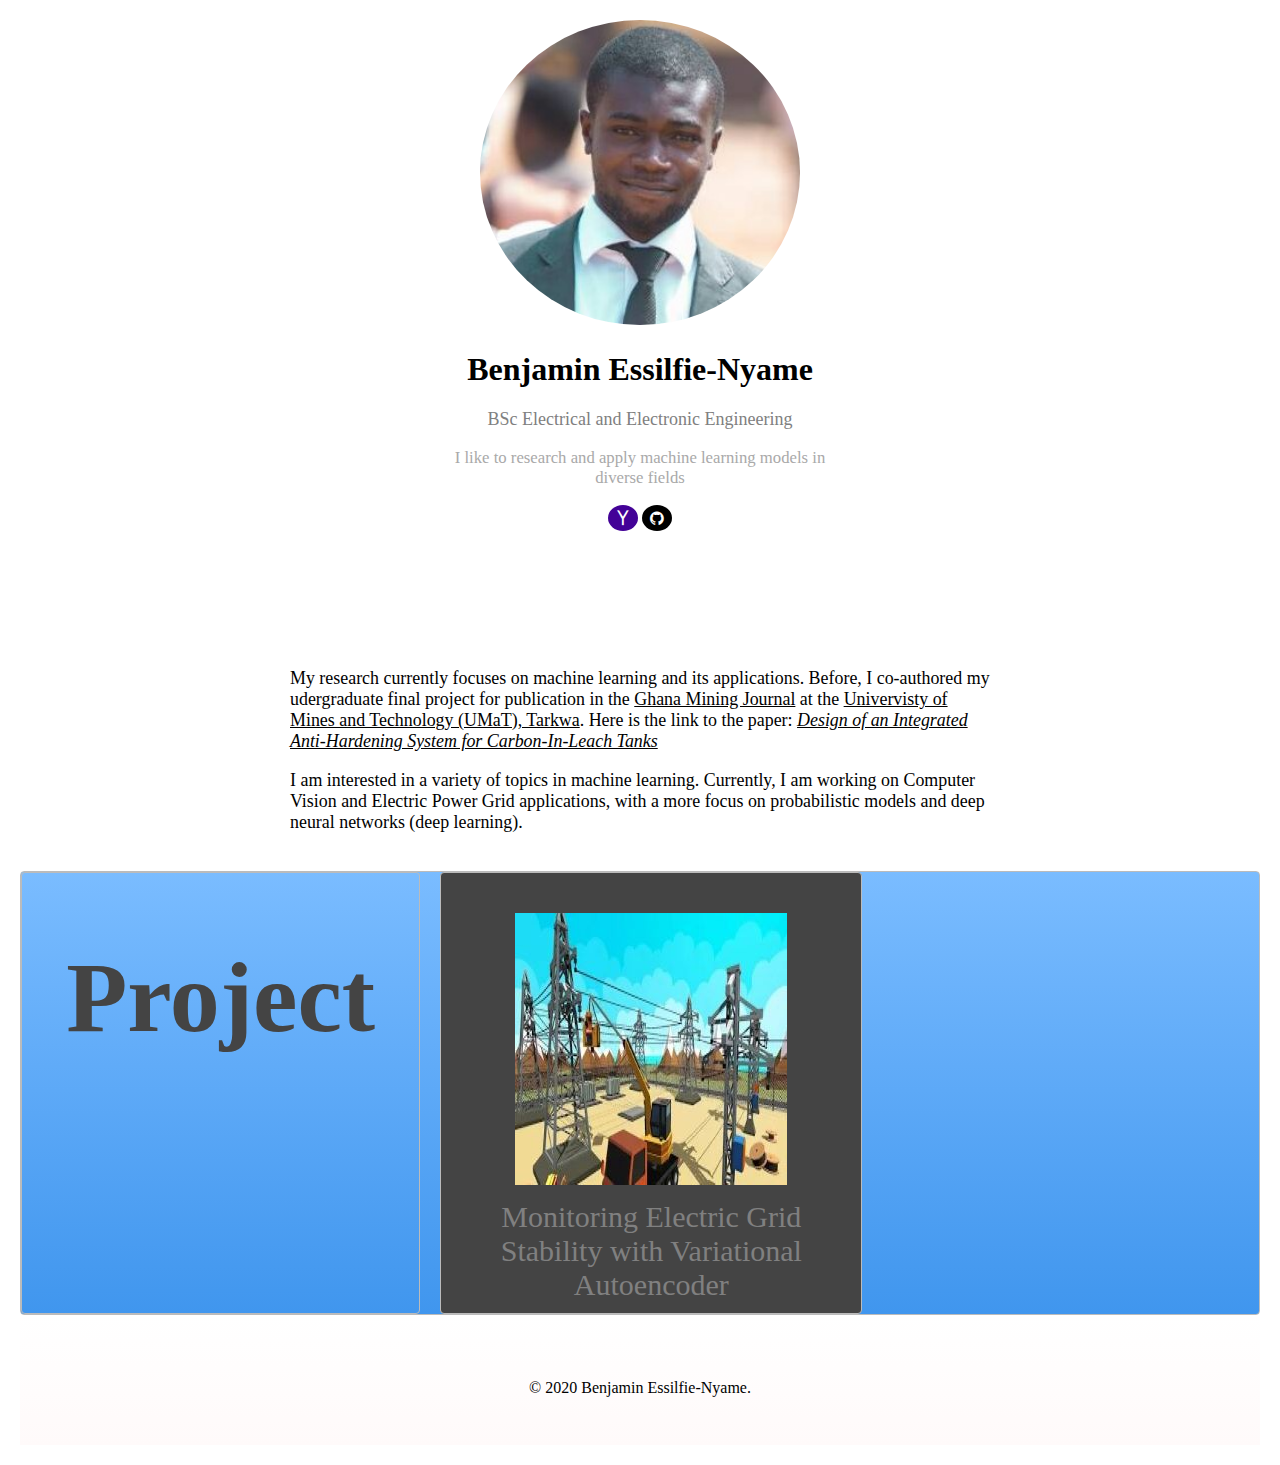
==== index.html @ 21f54d48 "modify index file" ====
<!DOCTYPE html>
<html>
<head>
  <title>Benyame</title>
  <link rel="stylesheet" type="text/css" href="./src/index.css">
  <link rel="stylesheet" href="https://cdnjs.cloudflare.com/ajax/libs/font-awesome/4.7.0/css/font-awesome.min.css">
<body>

  <div class="container">
    <div class="card">
      <img class="cover" src="./src/img/pic.png" alt="BEN" >
      <h1 class="profile">Benjamin Essilfie-Nyame</h1>
      <p class="title">BSc Electrical and Electronic Engineering</p>
      <p class="profile obj">I like to research and apply machine learning models in diverse fields</p>
      <a href="mailto:benessilfie60@yahoo.com" class="fa fa-yahoo"></a>
      <a href="https://github.com/be-nyame" class="fa fa-github"></a>
    </div>
  </div>
  
  <div class="article-wrapper">
    <article class="article-content">
      <p>My research currently focuses on machine learning and its applications. Before, I co-authored my udergraduate final project for publication in the <a class="link" href="https://www.ajol.info/index.php/gm">Ghana Mining Journal</a> at the <a class="link" href="https://umat.edu.gh/">Univervisty of Mines and Technology (UMaT), Tarkwa</a>. Here is the link to the paper:
      <a class="link" href="https://gmj.umat.edu.gh/ojs/index.php/gmj/search/authors/view?firstName=Benjamin&middleName=&lastName=Essilfie-Nyame&affiliation=UMaT&country=GH"><i>Design of an Integrated Anti-Hardening System for Carbon-In-Leach Tanks</i></a></p>
      <p>I am interested in a variety of topics in machine learning. Currently, I am working on Computer Vision and Electric Power Grid applications, with a more focus on probabilistic models and deep neural networks (deep learning).</p>
    </article>
  </div>

  <div class="zone blue grid-wrapper">
    <div class="projects zone"><h1>Project</h1></div>
    <div class="project-wrapper box zone"><a href="egrid.html"><div class="img-wrapper"><img src="./src/img/grid.jpg"></div><p class="project-title">Monitoring Electric Grid Stability with Variational Autoencoder</p></a></div>
  </div>
  <footer class="snow display">&#169; 2020 Benjamin Essilfie-Nyame.</footer>
</div>
</body>
</html>
---- src/index.css ----
body {
    padding: 20px;
    margin: 0 auto;
    font-family: Arial;
    background: white;
}

.zone {
    cursor:pointer;
    color:#FFF;
    font-size:2em;
    border-radius:4px;
    border:1px solid #bbb;
    transition: all 0.3s linear;
}

.zone:hover {
    -webkit-box-shadow:rgba(0,0,0,0.8) 0px 5px 15px, inset rgba(0,0,0,0.15) 0px -10px 20px;
    -moz-box-shadow:rgba(0,0,0,0.8) 0px 5px 15px, inset rgba(0,0,0,0.15) 0px -10px 20px;
    -o-box-shadow:rgba(0,0,0,0.8) 0px 5px 15px, inset rgba(0,0,0,0.15) 0px -10px 20px;
    box-shadow:rgba(0,0,0,0.8) 0px 5px 15px, inset rgba(0,0,0,0.15) 0px -10px 20px;
}


.container {
    height: 45vh; 
    display: flex;
    align-items: center;
    justify-content: center;
    padding-bottom: 225px;
}

.cover {
    width: 20rem;
    border-radius:50%;
}

.card {
  max-width: 400px;
  margin: auto;
  text-align: center;
}

.title {
  color: grey;
  font-size: 18px;
  font-family: "PT Sans Narrow";
}

a {
  text-decoration: none;
  color: black;
}

.link {
    text-decoration: underline;
}

.profile {
  font-family: 'BaseMono';
}

.obj {
  color: #A9A9A9;  
  font-size: 1.045em;
}

p {
    display: block;
    margin-block-start: 1em;
    margin-block-end: 1em;
    margin-inline-start: 0px;
    margin-inline-end: 0px;
}



@media only screen and (max-width: 600px) {
  .container {
    height: 45vh; 
    display: flex;
    align-items: center;
    justify-content: center;
    padding-bottom: 200px;
   }
}



.article-wrapper{
    padding-bottom: 20px;
}

.article-content {
    overflow-wrap: break-word;
    font-family: 'BaseMono';
    max-width: 700px;
    margin: auto;
    font-size: 1.12em;
}

.grid-wrapper {
    display: grid;
    grid-template-columns: repeat(auto-fill, minmax(350px, 1fr));
    grid-gap: 20px;
}

.box {
    background-color: #444;
    padding: 40px;
    padding-bottom: 380px;
    margin: 0;
    height: 20px;
    width: 340px;
}



.box > img {
    width: 100%;
}

.box:hover {
    -webkit-transform: rotate(-7deg);
    -moz-transform: rotate(-7deg);
    -o-transform: rotate(-7deg);
    transform: rotate(-7deg);
}

.box > img {
    width: 100%;
    height: auto;
}

.project-title {
  color: grey;
  text-align: center;
  font-size: 30px;
  font-family: "PT Sans Narrow";
  margin: auto;
}

.project-wrapper{
    margin: auto;
}

.img-wrapper{
    padding-left: 34px;
}



.fa {
  padding: 5px;
  font-size: 30px;
  width: 20px;
  text-align: center;
  text-decoration: none;
  border-radius: 50%;
}

.fa:hover {
  opacity: 0.7;
}

.fa-yahoo {
  background: #430297;
  color: #FFFFFF;
}

.fa-github {
  background: #000000;
  color: #FFFFFF;
} 


.projects {
  font-size: 50px; 
  text-align: center;
  padding: auto;
  font-family: BaseMono;
  color: #444;
}


.display {
    text-align: center;
    color: black;
    font-family: BaseMono;
    padding-bottom: 3em;
    padding-top: 4em;
}

.snow {
    background: #FFFFFF;
    background: -moz-linear-gradient(top, #FFFFFF 0%, #FFFAFA 100%); /* FF3.6+ */
    background: -webkit-gradient(linear, left top, left bottom, color-stop(0%,#FFFFFF), color-stop(100%,#cf0404)); /* Chrome,Safari4+ */
    background: -webkit-linear-gradient(top, #FFFFFF 0%,#FFFAFA 100%); /* Chrome10+,Safari5.1+ */
    background: -o-linear-gradient(top, #FFFFFF 0%,#FFFAFA 100%); /* Opera 11.10+ */
    background: -ms-linear-gradient(top, #FFFFFF 0%,#FFFAFA 100%); /* IE10+ */
    background: linear-gradient(top, #FFFFFF 0%,#FFFAFA 100%); /* W3C */
}

.blue {
    background: #7abcff;
    background: -moz-linear-gradient(top, #7abcff 0%, #60abf8 44%, #4096ee 100%); /* FF3.6+ */
    background: -webkit-gradient(linear, left top, left bottom, color-stop(0%,#7abcff), color-stop(44%,#60abf8), color-stop(100%,#4096ee)); /* Chrome,Safari4+ */
    background: -webkit-linear-gradient(top, #7abcff 0%,#60abf8 44%,#4096ee 100%); /* Chrome10+,Safari5.1+ */
    background: -o-linear-gradient(top, #7abcff 0%,#60abf8 44%,#4096ee 100%); /* Opera 11.10+ */
    background: -ms-linear-gradient(top, #7abcff 0%,#60abf8 44%,#4096ee 100%); /* IE10+ */
    background: linear-gradient(top, #7abcff 0%,#60abf8 44%,#4096ee 100%); /* W3C */
}
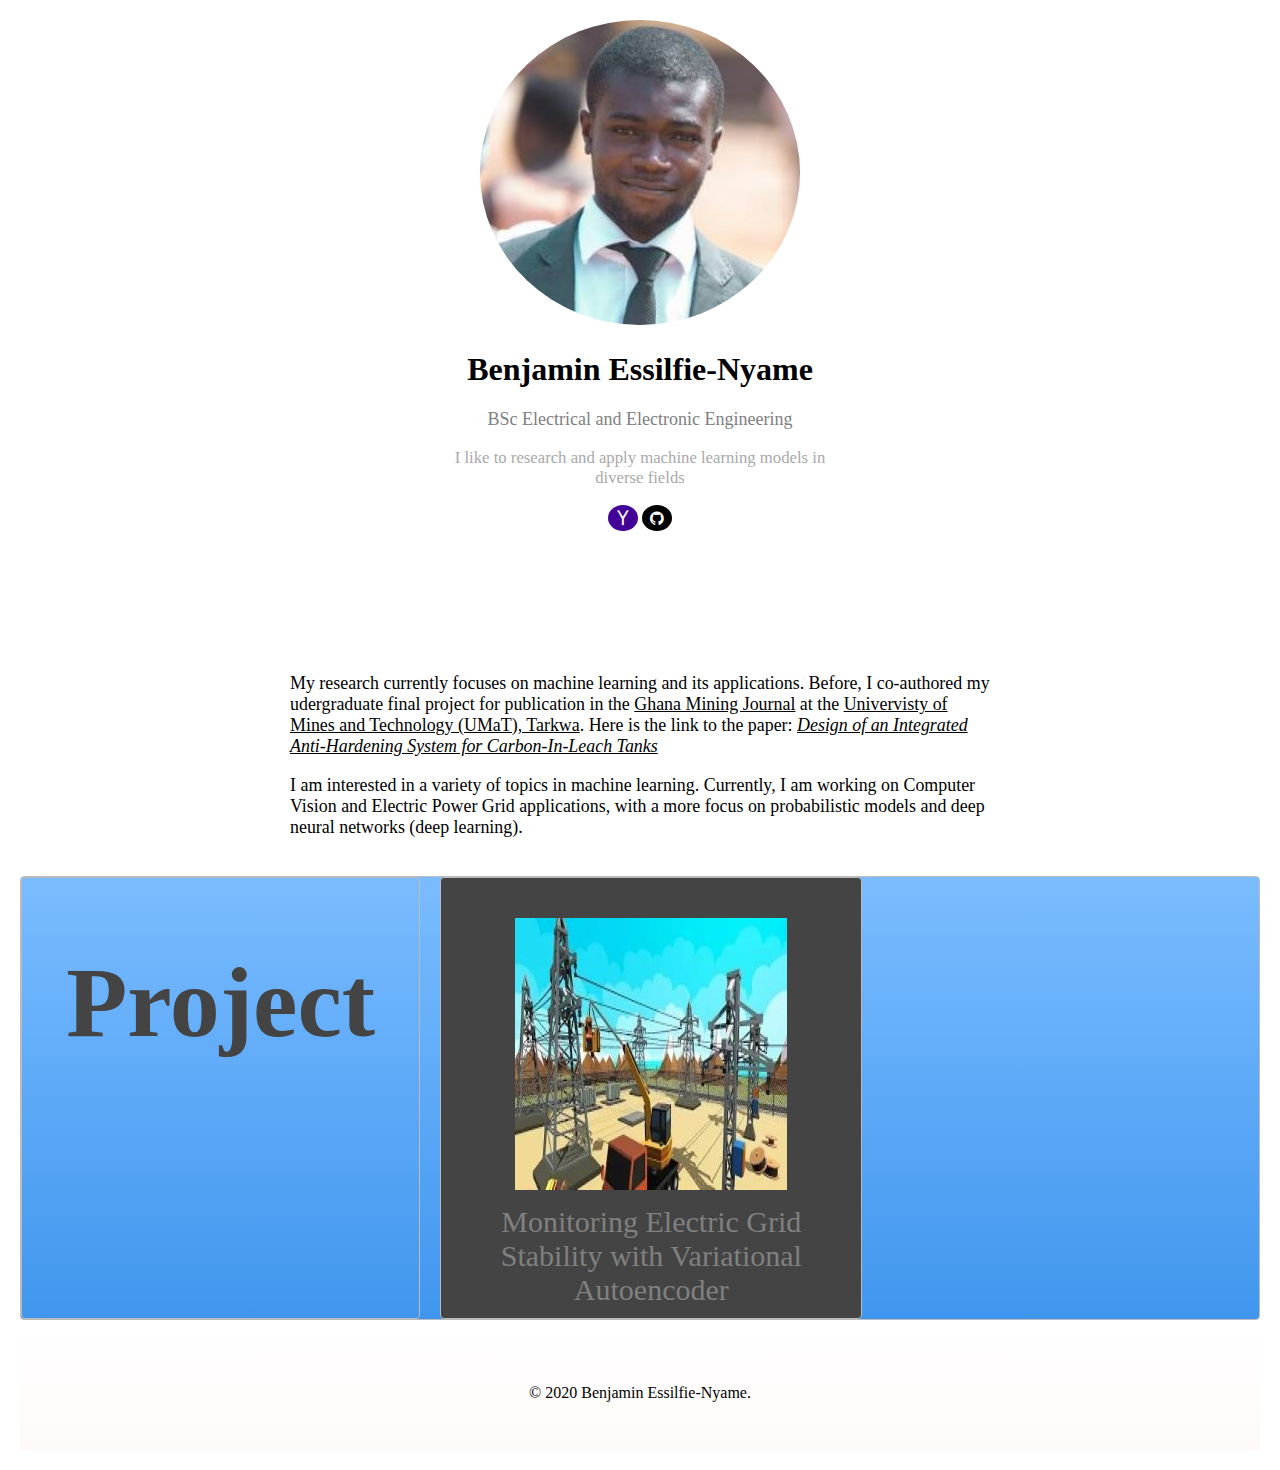
==== commit 220bcf9d: "edit index file" ====
--- a/index.html
+++ b/index.html
@@ -1,7 +1,8 @@
 <!DOCTYPE html>
 <html>
 <head>
-  <title>Benyame</title>
+  <title>Benjamin Essilfie-Nyame</title>
+  <meta name="viewport" content="width=device-width, initial-scale=1.0">
   <link rel="stylesheet" type="text/css" href="./src/index.css">
   <link rel="stylesheet" href="https://cdnjs.cloudflare.com/ajax/libs/font-awesome/4.7.0/css/font-awesome.min.css">
 <body>
--- a/src/index.css
+++ b/src/index.css
@@ -27,7 +27,7 @@
     display: flex;
     align-items: center;
     justify-content: center;
-    padding-bottom: 225px;
+    padding-bottom: 230px;
 }
 
 .cover {
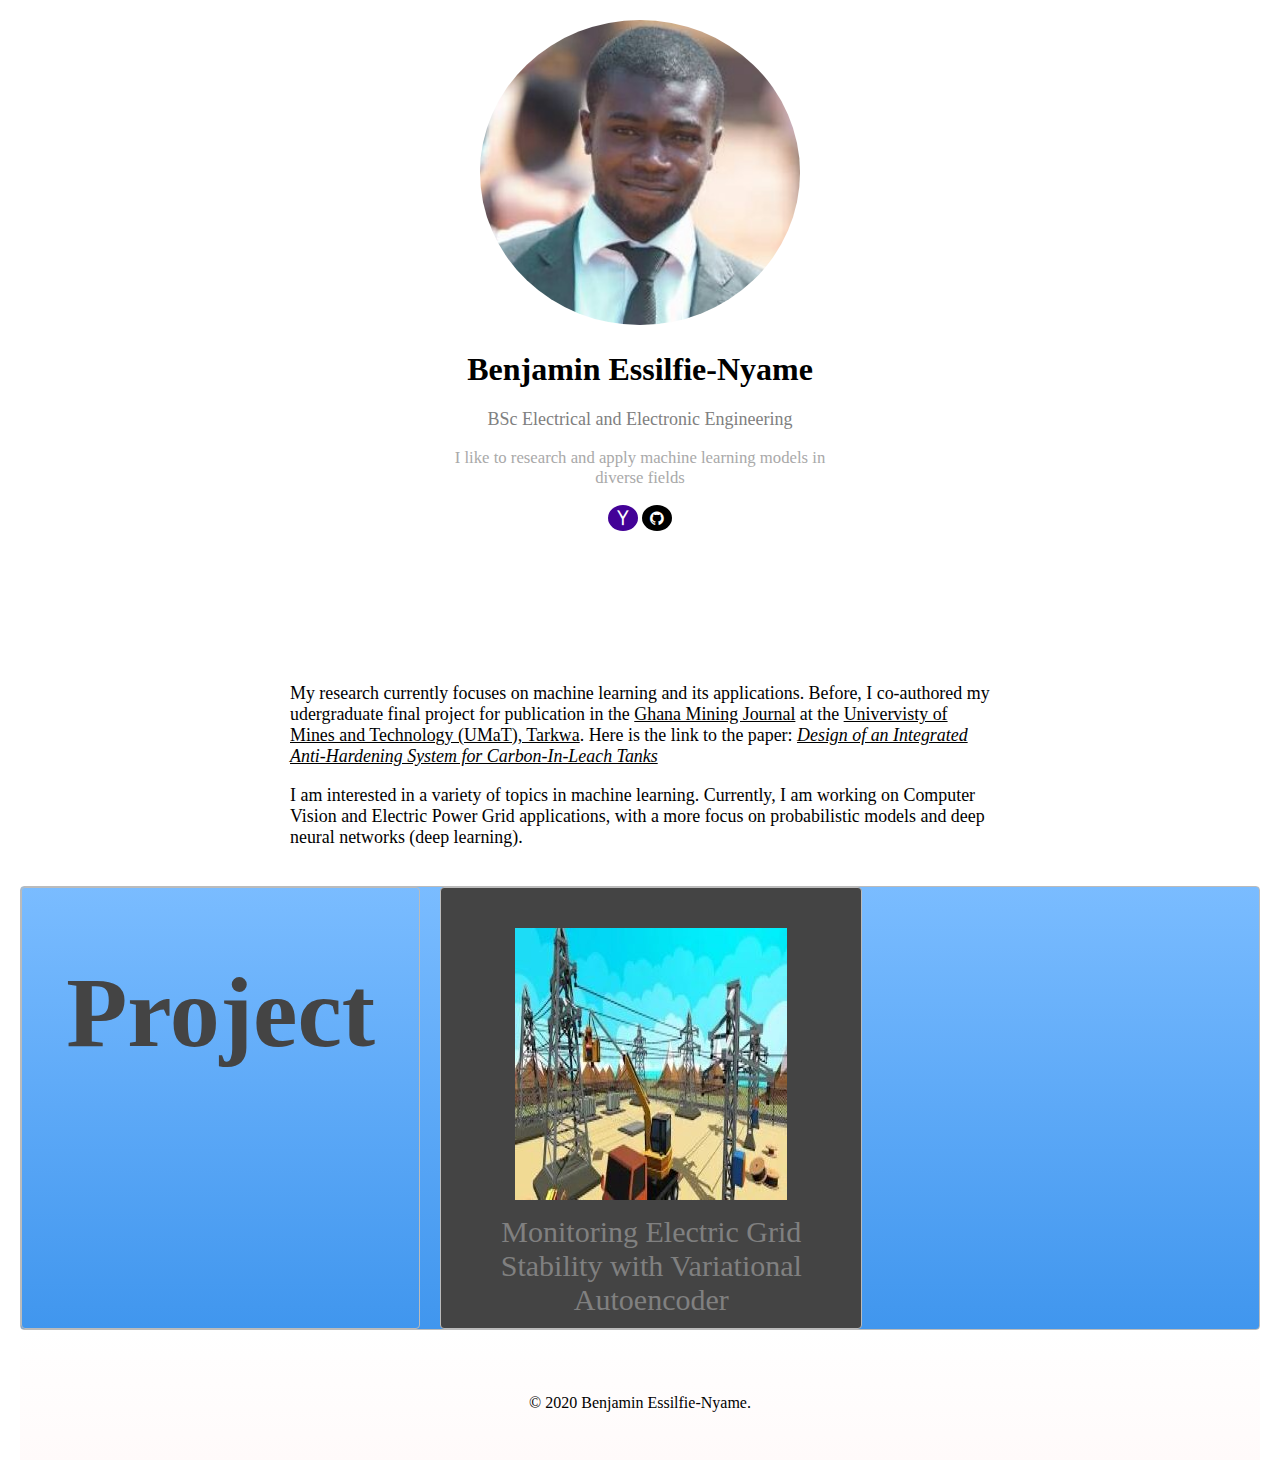
==== commit 1ec07748: "edit index file" ====
--- a/index.html
+++ b/index.html
@@ -3,7 +3,11 @@
 <head>
   <title>Benjamin Essilfie-Nyame</title>
   <meta name="viewport" content="width=device-width, initial-scale=1.0">
+
+  <meta http-equiv="content-type" content="text/html; charset=iso-8859-1">
+
   <link rel="stylesheet" type="text/css" href="./src/index.css">
+  
   <link rel="stylesheet" href="https://cdnjs.cloudflare.com/ajax/libs/font-awesome/4.7.0/css/font-awesome.min.css">
 <body>
 
--- a/src/index.css
+++ b/src/index.css
@@ -27,7 +27,7 @@
     display: flex;
     align-items: center;
     justify-content: center;
-    padding-bottom: 230px;
+    padding-bottom: 240px;
 }
 
 .cover {
@@ -81,7 +81,7 @@
     display: flex;
     align-items: center;
     justify-content: center;
-    padding-bottom: 200px;
+    padding-bottom: 240px;
    }
 }
 
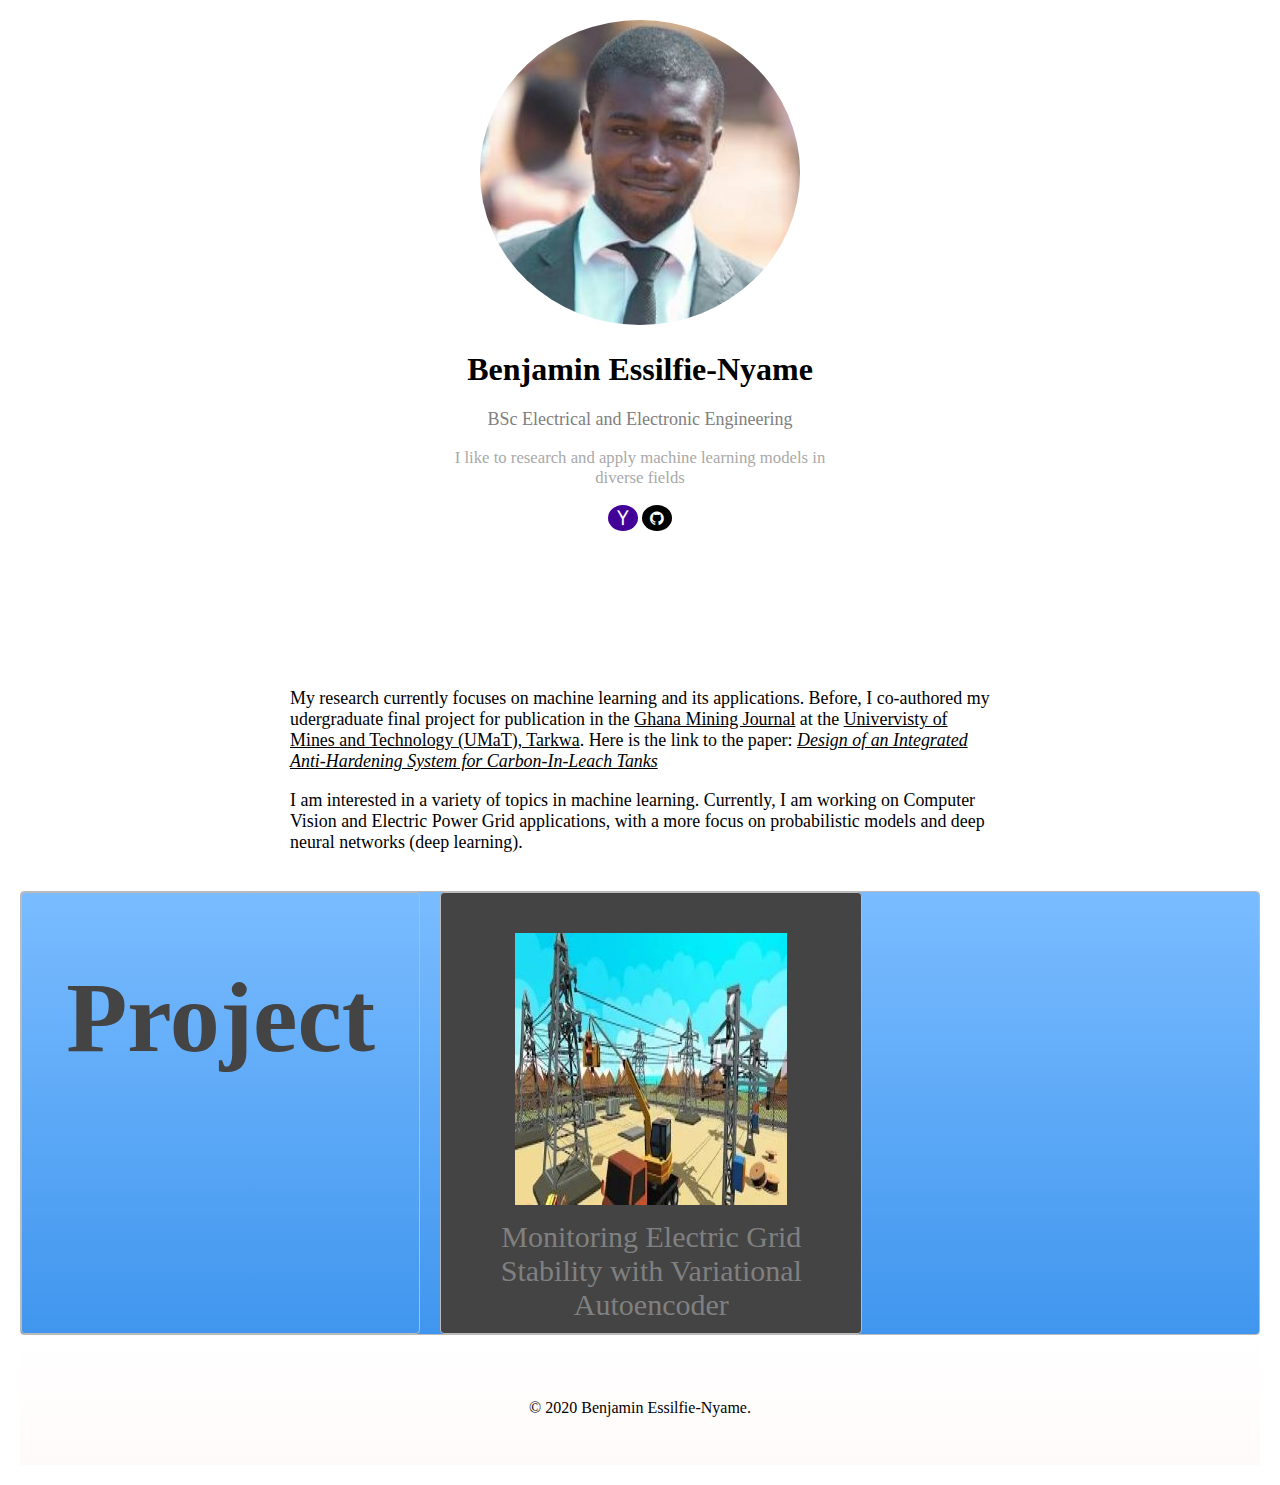
==== commit 2ac53313: "edit index file" ====
--- a/index.html
+++ b/index.html
@@ -2,12 +2,11 @@
 <html>
 <head>
   <title>Benjamin Essilfie-Nyame</title>
-  <meta name="viewport" content="width=device-width, initial-scale=1.0">
 
   <meta http-equiv="content-type" content="text/html; charset=iso-8859-1">
 
   <link rel="stylesheet" type="text/css" href="./src/index.css">
-  
+
   <link rel="stylesheet" href="https://cdnjs.cloudflare.com/ajax/libs/font-awesome/4.7.0/css/font-awesome.min.css">
 <body>
 
--- a/src/index.css
+++ b/src/index.css
@@ -27,7 +27,8 @@
     display: flex;
     align-items: center;
     justify-content: center;
-    padding-bottom: 240px;
+    padding-bottom: 245px;
+    margin: auto;
 }
 
 .cover {
@@ -82,8 +83,9 @@
     align-items: center;
     justify-content: center;
     padding-bottom: 240px;
-   }
-}
+  }
+}
+
 
 
 
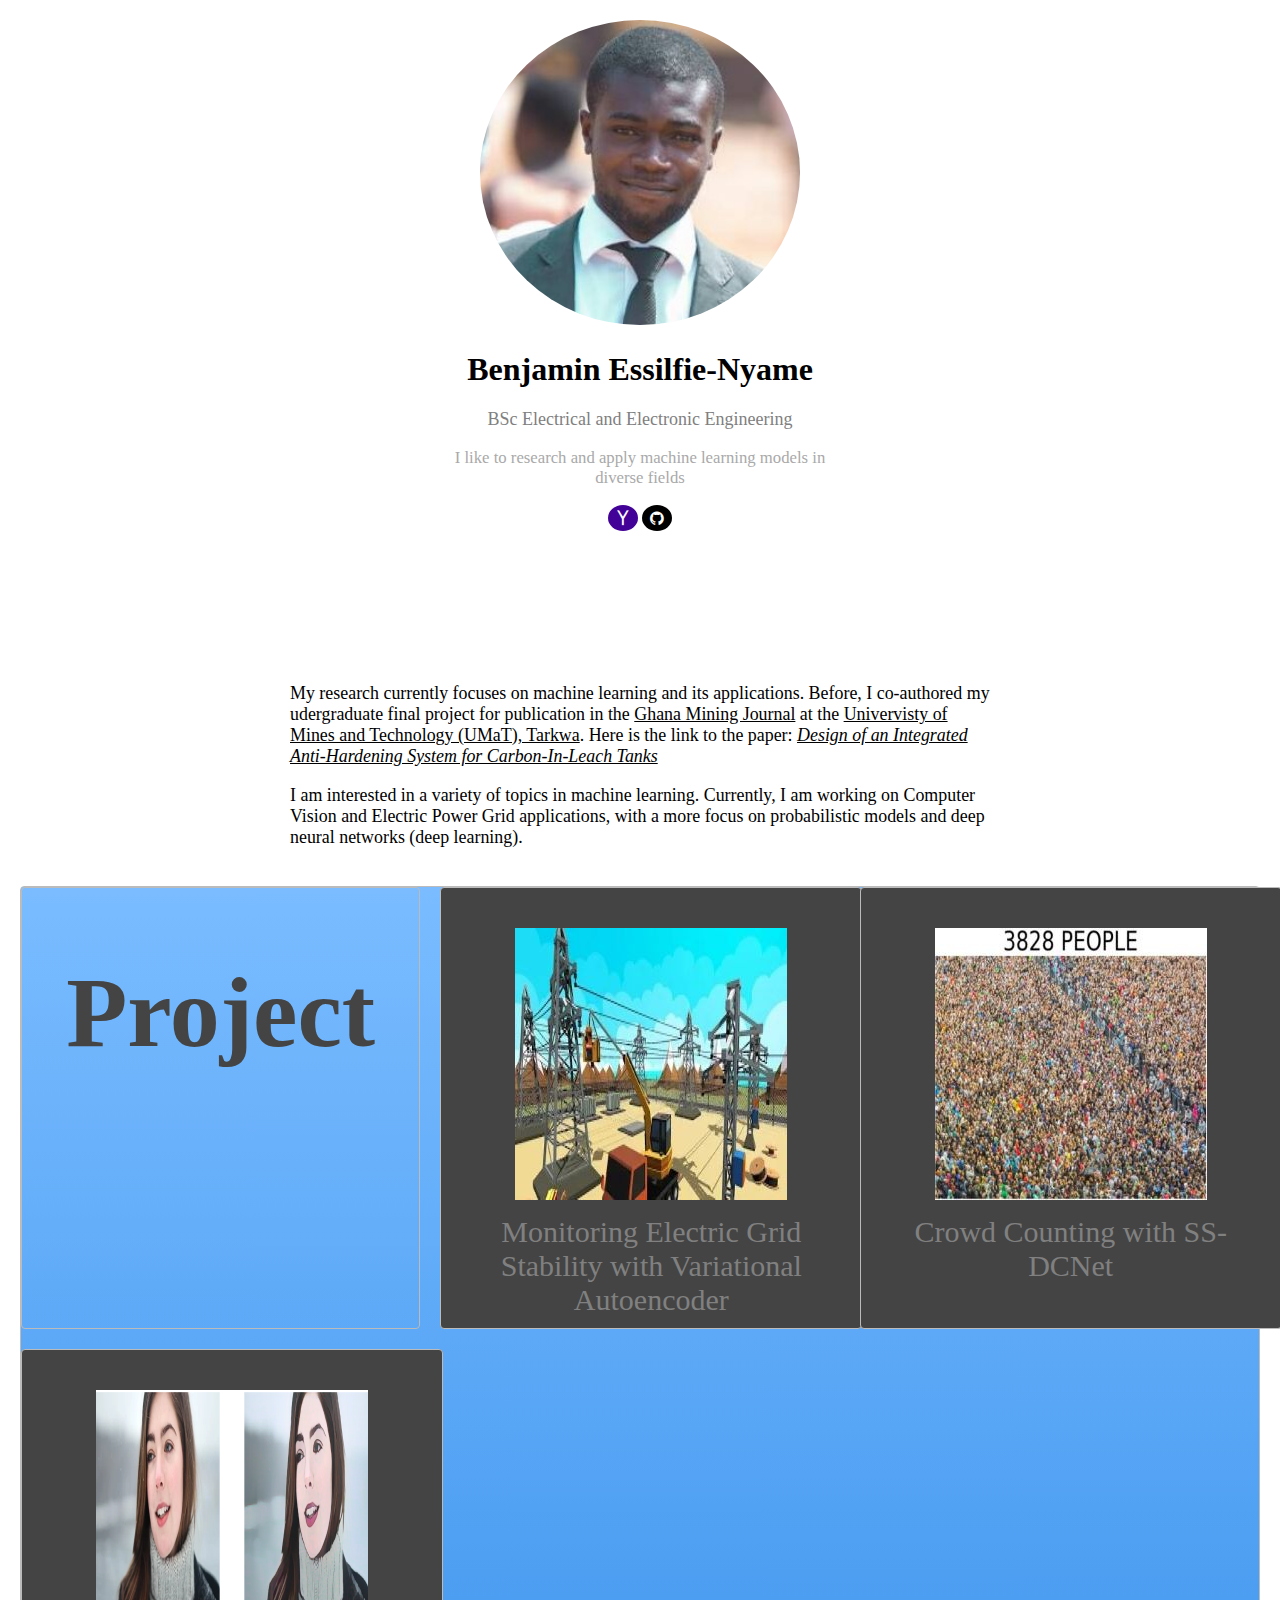
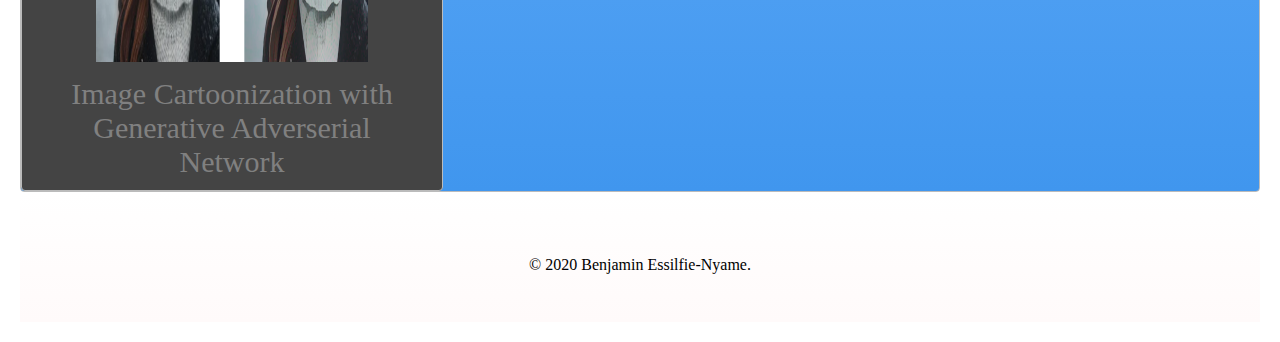
==== commit f68fb790: "profile update" ====
--- a/index.html
+++ b/index.html
@@ -16,22 +16,24 @@
       <h1 class="profile">Benjamin Essilfie-Nyame</h1>
       <p class="title">BSc Electrical and Electronic Engineering</p>
       <p class="profile obj">I like to research and apply machine learning models in diverse fields</p>
-      <a href="mailto:benessilfie60@yahoo.com" class="fa fa-yahoo"></a>
-      <a href="https://github.com/be-nyame" class="fa fa-github"></a>
+      <a target="_blank" href="mailto:benessilfie60@yahoo.com" class="fa fa-yahoo"></a>
+      <a target="_blank" href="https://github.com/be-nyame" class="fa fa-github"></a>
     </div>
   </div>
   
   <div class="article-wrapper">
     <article class="article-content">
-      <p>My research currently focuses on machine learning and its applications. Before, I co-authored my udergraduate final project for publication in the <a class="link" href="https://www.ajol.info/index.php/gm">Ghana Mining Journal</a> at the <a class="link" href="https://umat.edu.gh/">Univervisty of Mines and Technology (UMaT), Tarkwa</a>. Here is the link to the paper:
-      <a class="link" href="https://gmj.umat.edu.gh/ojs/index.php/gmj/search/authors/view?firstName=Benjamin&middleName=&lastName=Essilfie-Nyame&affiliation=UMaT&country=GH"><i>Design of an Integrated Anti-Hardening System for Carbon-In-Leach Tanks</i></a></p>
+      <p>My research currently focuses on machine learning and its applications. Before, I co-authored my udergraduate final project for publication in the <a class="link" target="_blank" href="https://www.ajol.info/index.php/gm">Ghana Mining Journal</a> at the <a class="link" target="_blank" href="https://umat.edu.gh/">Univervisty of Mines and Technology (UMaT), Tarkwa</a>. Here is the link to the paper:
+      <a class="link" target="_blank" href="https://gmj.umat.edu.gh/ojs/index.php/gmj/search/authors/view?firstName=Benjamin&middleName=&lastName=Essilfie-Nyame&affiliation=UMaT&country=GH"><i>Design of an Integrated Anti-Hardening System for Carbon-In-Leach Tanks</i></a></p>
       <p>I am interested in a variety of topics in machine learning. Currently, I am working on Computer Vision and Electric Power Grid applications, with a more focus on probabilistic models and deep neural networks (deep learning).</p>
     </article>
   </div>
 
   <div class="zone blue grid-wrapper">
     <div class="projects zone"><h1>Project</h1></div>
-    <div class="project-wrapper box zone"><a href="egrid.html"><div class="img-wrapper"><img src="./src/img/grid.jpg"></div><p class="project-title">Monitoring Electric Grid Stability with Variational Autoencoder</p></a></div>
+    <div class="project-wrapper box zone"><a target="_blank" href="egrid.html"><div class="img-wrapper"><img src="./src/img/grid.jpg"></div><p class="project-title">Monitoring Electric Grid Stability with Variational Autoencoder</p></a></div>
+    <div class="project-wrapper box zone"><a href="crowd-counting.html" target="_blank"><div class="img-wrapper"><img src="./src/img/crowd.jpg"></div><p class="project-title">Crowd Counting with SS-DCNet</p></a></div>
+    <div class="project-wrapper box zone"><a href="cartoon.html" target="_blank"><div class="img-wrapper"><img src="./src/img/cartoon.png"></div><p class="project-title">Image Cartoonization with Generative Adverserial Network</p></a></div>
   </div>
   <footer class="snow display">&#169; 2020 Benjamin Essilfie-Nyame.</footer>
 </div>
--- a/src/index.css
+++ b/src/index.css
@@ -27,7 +27,7 @@
     display: flex;
     align-items: center;
     justify-content: center;
-    padding-bottom: 245px;
+    padding-bottom: 240px;
     margin: auto;
 }
 
@@ -76,13 +76,13 @@
 
 
 
-@media only screen and (max-width: 600px) {
-  .container {
+@media only screen and (max-width: 768px) {
+  [class*="container"] {
     height: 45vh; 
     display: flex;
     align-items: center;
     justify-content: center;
-    padding-bottom: 240px;
+    padding-bottom: 350px;
   }
 }
 
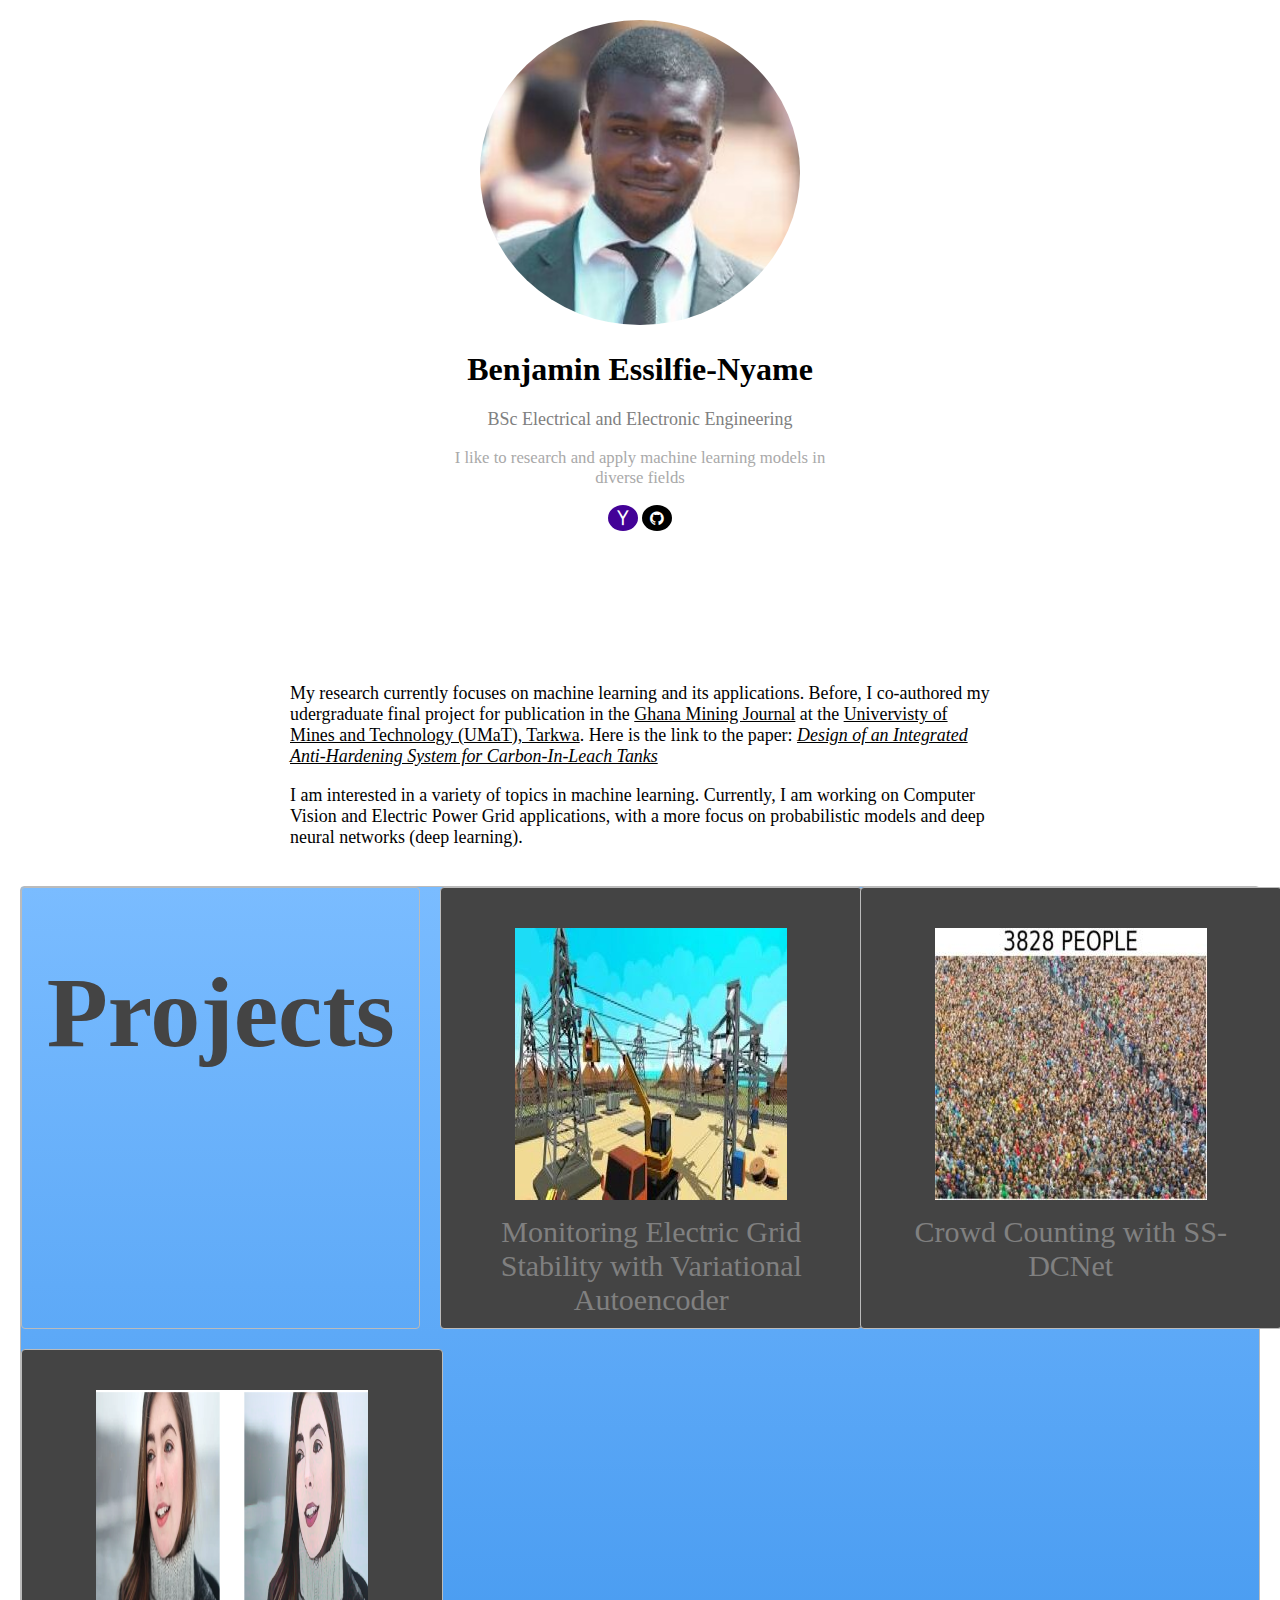
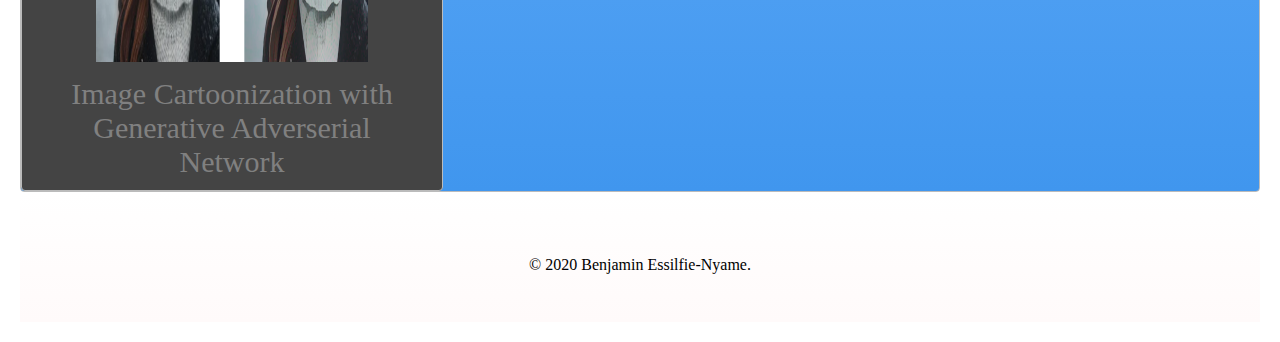
==== commit 051c8383: "profile update" ====
--- a/index.html
+++ b/index.html
@@ -30,7 +30,7 @@
   </div>
 
   <div class="zone blue grid-wrapper">
-    <div class="projects zone"><h1>Project</h1></div>
+    <div class="projects zone"><h1>Projects</h1></div>
     <div class="project-wrapper box zone"><a target="_blank" href="egrid.html"><div class="img-wrapper"><img src="./src/img/grid.jpg"></div><p class="project-title">Monitoring Electric Grid Stability with Variational Autoencoder</p></a></div>
     <div class="project-wrapper box zone"><a href="crowd-counting.html" target="_blank"><div class="img-wrapper"><img src="./src/img/crowd.jpg"></div><p class="project-title">Crowd Counting with SS-DCNet</p></a></div>
     <div class="project-wrapper box zone"><a href="cartoon.html" target="_blank"><div class="img-wrapper"><img src="./src/img/cartoon.png"></div><p class="project-title">Image Cartoonization with Generative Adverserial Network</p></a></div>
